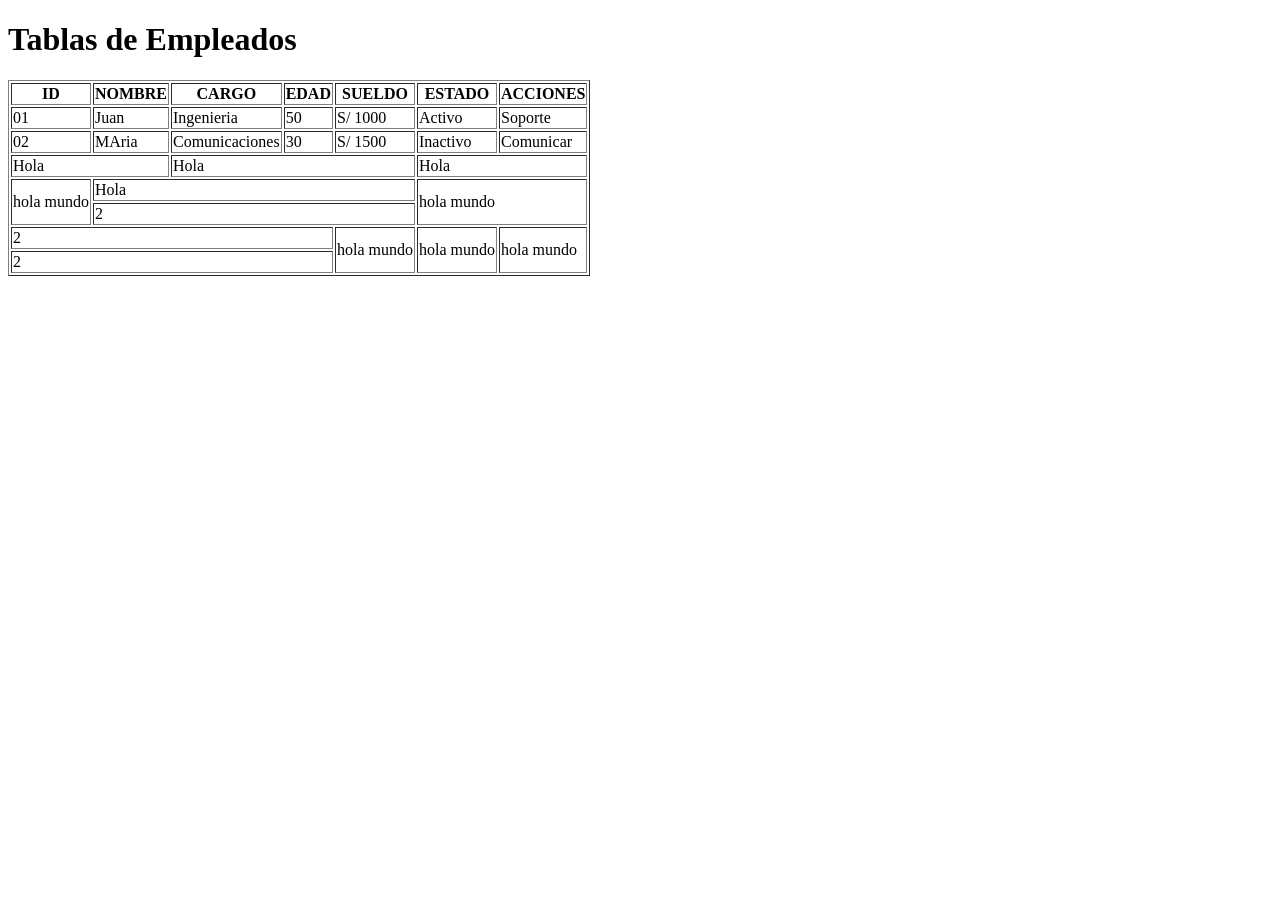
==== Practica/index.html @ c7963440 "Agregando archivos de practica 0.1" ====
<!DOCTYPE html>
<html lang="en">
<head>
    <meta charset="UTF-8">
    <meta name="viewport" content="width=device-width, initial-scale=1.0">
    <title>Tablas de Empleados</title>
</head>
<body>
    <h1>Tablas de Empleados</h1>

    <table border="1">
        <tr>
            <th>ID</th>
            <th>NOMBRE</th>
            <th>CARGO</th>
            <th>EDAD</th>
            <th>SUELDO</th>
            <th>ESTADO</th>
            <th>ACCIONES</th>
        </tr>

        <tr>
            <td>01</td>
            <td>Juan</td>
            <td>Ingenieria</td>
            <td>50</td>
            <td>S/ 1000</td>
            <td>Activo</td>
            <td>Soporte</td>            
        </tr>
        <tr>
            <td>02</td>
            <td>MAria</td>
            <td>Comunicaciones</td>
            <td>30</td>
            <td>S/ 1500</td>
            <td>Inactivo</td>
            <td>Comunicar</td>
        </tr>
        <tr>
            <td colspan="2">Hola</td>
            <td colspan="3">Hola</td>
            <td colspan="2">Hola</td>
        </tr>
        <tr>
            <td rowspan="2">hola mundo</td>            
            <td colspan="4">Hola</td>
            <td rowspan="2" colspan="2">hola mundo</td>                        
        </tr>
        <tr>
            
            <td colspan="4">2</td>
        </tr>
        <tr>
            <td colspan="4">2</td>
            <td rowspan="2">hola mundo</td>
            <td rowspan="2">hola mundo</td>            
            <td rowspan="2">hola mundo</td>            

        </tr>
        <tr>
            <td colspan="4">2</td>
        </tr>
    </table>
</body>
</html>
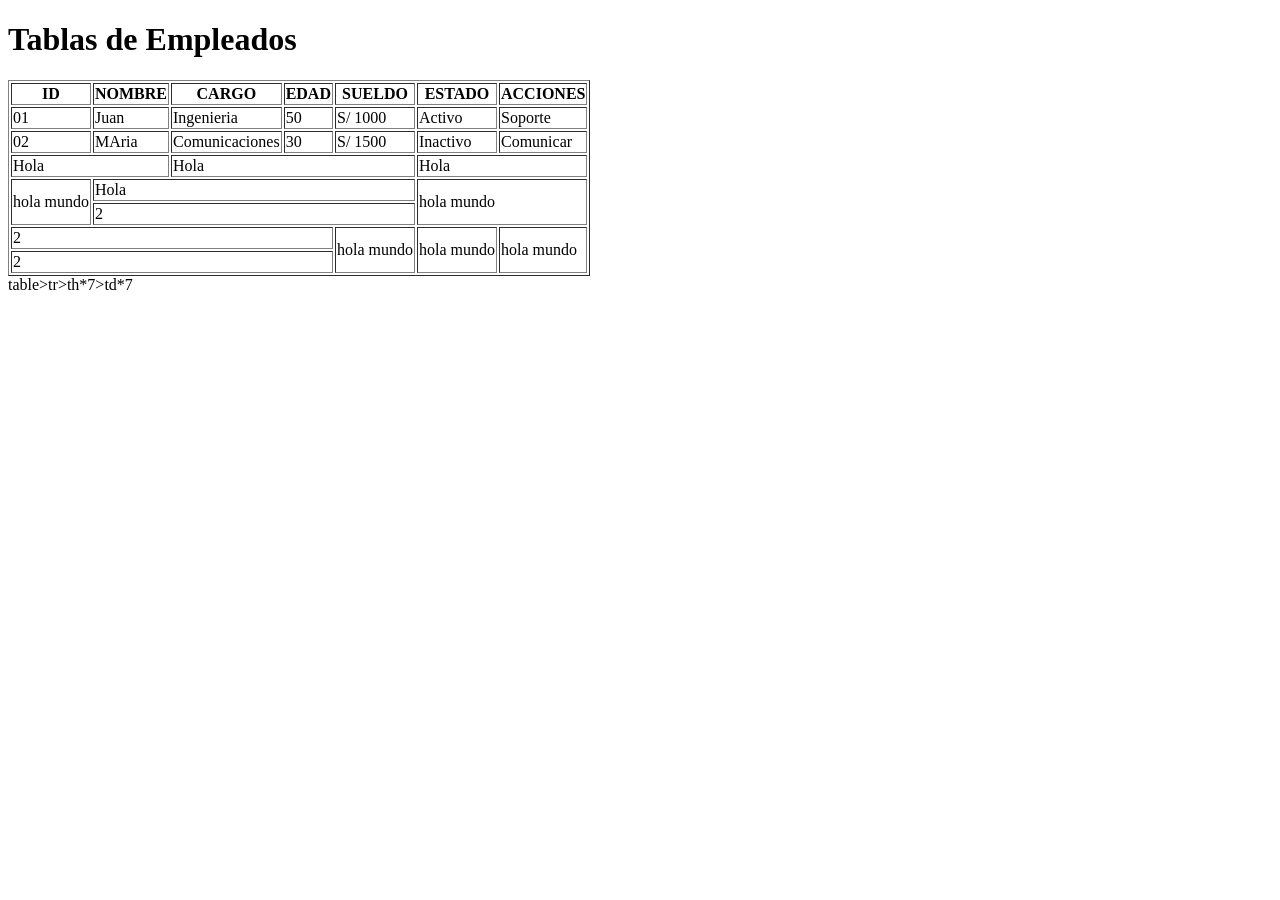
==== commit 7bfa7dde: "Ejercicios 0.3" ====
--- a/Practica/index.html
+++ b/Practica/index.html
@@ -62,5 +62,7 @@
             <td colspan="4">2</td>
         </tr>
     </table>
+
+    table>tr>th*7>td*7
 </body>
 </html>
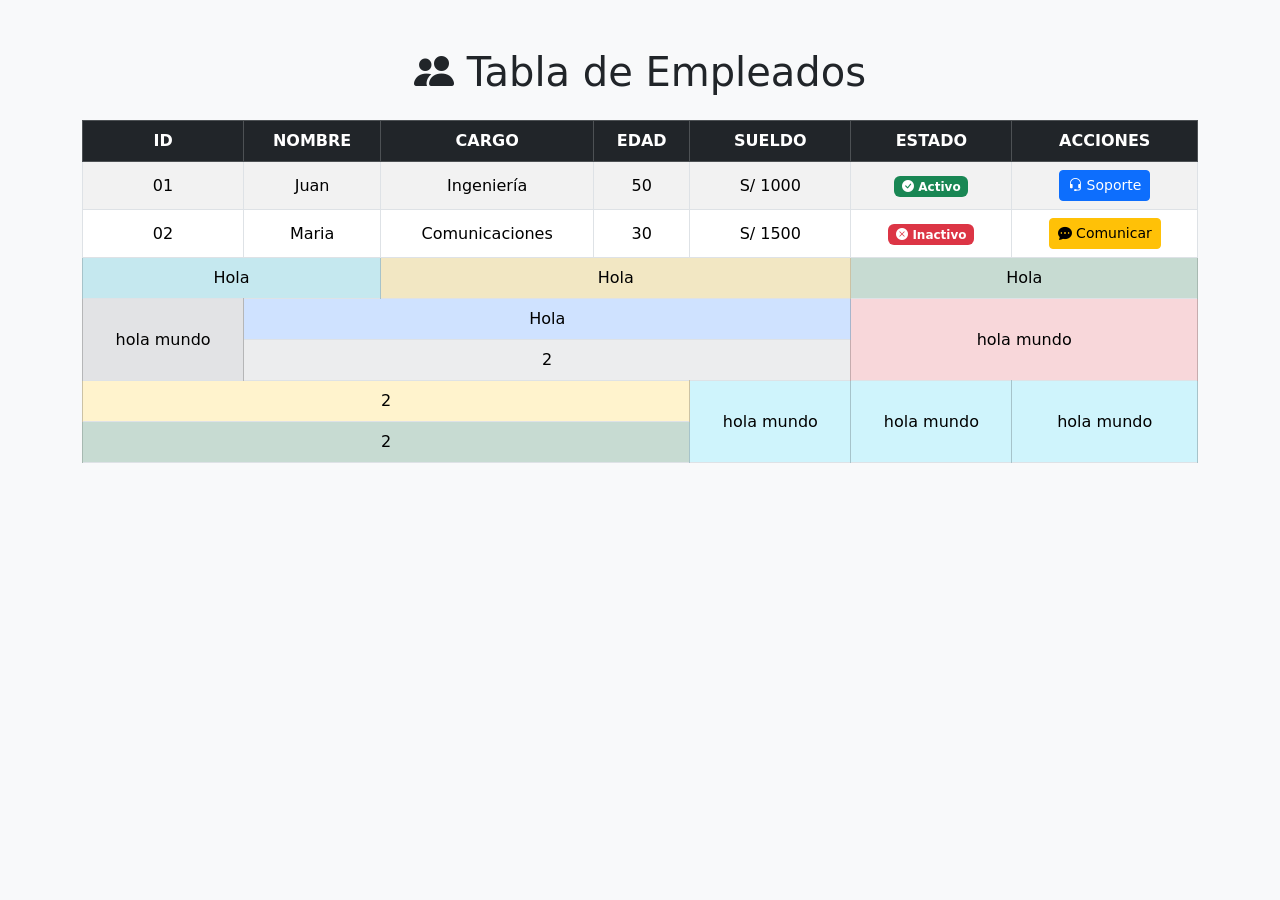
==== commit 1167495b: "Agrege los archivos en v0.4" ====
--- a/Practica/index.html
+++ b/Practica/index.html
@@ -1,68 +1,149 @@
 <!DOCTYPE html>
-<html lang="en">
+<html lang="es">
 <head>
     <meta charset="UTF-8">
     <meta name="viewport" content="width=device-width, initial-scale=1.0">
-    <title>Tablas de Empleados</title>
+
+    <!-- Bootstrap -->
+    <link href="https://cdn.jsdelivr.net/npm/bootstrap@5.3.7/dist/css/bootstrap.min.css" rel="stylesheet">
+
+    <!-- Bootstrap Icons -->
+    <link rel="stylesheet"
+    href="https://cdn.jsdelivr.net/npm/bootstrap-icons@1.13.1/font/bootstrap-icons.min.css">
+
+    <title>Tabla de Empleados</title>
 </head>
-<body>
-    <h1>Tablas de Empleados</h1>
+<body class="bg-light">
 
-    <table border="1">
-        <tr>
-            <th>ID</th>
-            <th>NOMBRE</th>
-            <th>CARGO</th>
-            <th>EDAD</th>
-            <th>SUELDO</th>
-            <th>ESTADO</th>
-            <th>ACCIONES</th>
-        </tr>
+    <div class="container mt-5">
 
-        <tr>
-            <td>01</td>
-            <td>Juan</td>
-            <td>Ingenieria</td>
-            <td>50</td>
-            <td>S/ 1000</td>
-            <td>Activo</td>
-            <td>Soporte</td>            
-        </tr>
-        <tr>
-            <td>02</td>
-            <td>MAria</td>
-            <td>Comunicaciones</td>
-            <td>30</td>
-            <td>S/ 1500</td>
-            <td>Inactivo</td>
-            <td>Comunicar</td>
-        </tr>
-        <tr>
-            <td colspan="2">Hola</td>
-            <td colspan="3">Hola</td>
-            <td colspan="2">Hola</td>
-        </tr>
-        <tr>
-            <td rowspan="2">hola mundo</td>            
-            <td colspan="4">Hola</td>
-            <td rowspan="2" colspan="2">hola mundo</td>                        
-        </tr>
-        <tr>
-            
-            <td colspan="4">2</td>
-        </tr>
-        <tr>
-            <td colspan="4">2</td>
-            <td rowspan="2">hola mundo</td>
-            <td rowspan="2">hola mundo</td>            
-            <td rowspan="2">hola mundo</td>            
+        <h1 class="text-center mb-4">
+            <i class="bi bi-people-fill"></i>
+            Tabla de Empleados
+        </h1>
 
-        </tr>
-        <tr>
-            <td colspan="4">2</td>
-        </tr>
-    </table>
+        <table class="table table-bordered table-hover table-striped text-center align-middle">
 
-    table>tr>th*7>td*7
+            <thead class="table-dark">
+                <tr>
+                    <th>ID</th>
+                    <th>NOMBRE</th>
+                    <th>CARGO</th>
+                    <th>EDAD</th>
+                    <th>SUELDO</th>
+                    <th>ESTADO</th>
+                    <th>ACCIONES</th>
+                </tr>
+            </thead>
+
+            <tbody>
+
+                <tr>
+                    <td>01</td>
+                    <td>Juan</td>
+                    <td>Ingeniería</td>
+                    <td>50</td>
+                    <td>S/ 1000</td>
+                    <td>
+                        <span class="badge bg-success">
+                            <i class="bi bi-check-circle-fill"></i>
+                            Activo
+                        </span>
+                    </td>
+                    <td>
+                        <button class="btn btn-primary btn-sm">
+                            <i class="bi bi-headset"></i>
+                            Soporte
+                        </button>
+                    </td>
+                </tr>
+
+                <tr>
+                    <td>02</td>
+                    <td>Maria</td>
+                    <td>Comunicaciones</td>
+                    <td>30</td>
+                    <td>S/ 1500</td>
+                    <td>
+                        <span class="badge bg-danger">
+                            <i class="bi bi-x-circle-fill"></i>
+                            Inactivo
+                        </span>
+                    </td>
+                    <td>
+                        <button class="btn btn-warning btn-sm">
+                            <i class="bi bi-chat-dots-fill"></i>
+                            Comunicar
+                        </button>
+                    </td>
+                </tr>
+
+                <!-- FILA COLSPAN -->
+                <tr>
+                    <td colspan="2" class="table-info">
+                        Hola
+                    </td>
+
+                    <td colspan="3" class="table-warning">
+                        Hola
+                    </td>
+
+                    <td colspan="2" class="table-success">
+                        Hola
+                    </td>
+                </tr>
+
+                <!-- FILA ROWSPAN -->
+                <tr>
+                    <td rowspan="2" class="table-secondary align-middle">
+                        hola mundo
+                    </td>
+
+                    <td colspan="4" class="table-primary">
+                        Hola
+                    </td>
+
+                    <td rowspan="2" colspan="2" class="table-danger align-middle">
+                        hola mundo
+                    </td>
+                </tr>
+
+                <tr>
+                    <td colspan="4" class="table-light">
+                        2
+                    </td>
+                </tr>
+
+                <!-- OTRO EJEMPLO -->
+                <tr>
+                    <td colspan="4" class="table-warning">
+                        2
+                    </td>
+
+                    <td rowspan="2" class="table-info align-middle">
+                        hola mundo
+                    </td>
+
+                    <td rowspan="2" class="table-info align-middle">
+                        hola mundo
+                    </td>
+
+                    <td rowspan="2" class="table-info align-middle">
+                        hola mundo
+                    </td>
+                </tr>
+
+                <tr>
+                    <td colspan="4" class="table-success">
+                        2
+                    </td>
+                </tr>
+
+            </tbody>
+
+        </table>
+
+    </div>
+
 </body>
 </html>
